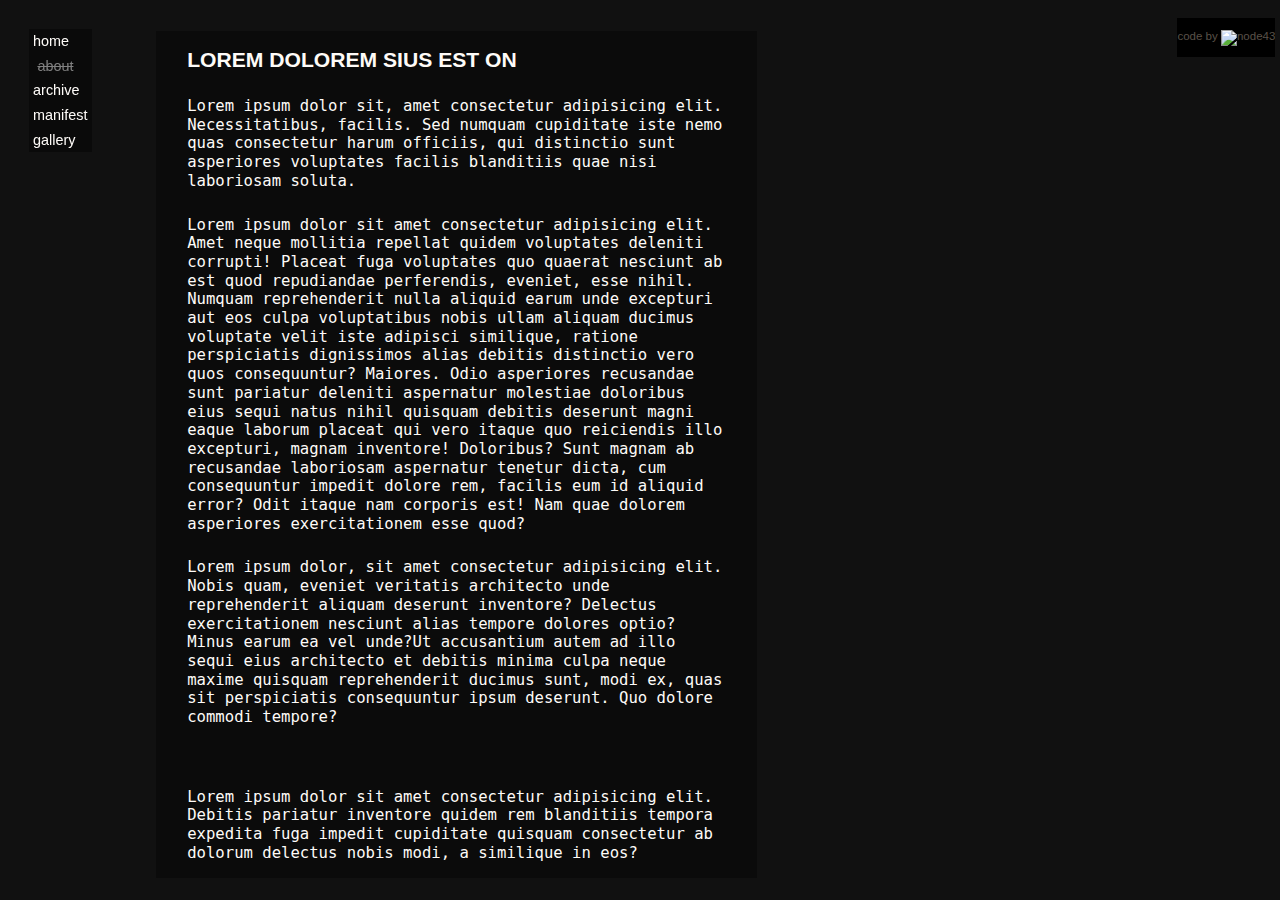
==== about.html @ b5845fe0 "Initial commit" ====
<!DOCTYPE html>
<html lang="en">
<head>
    <meta charset="UTF-8">
    <meta name="viewport" content="width=device-width, initial-scale=1.0">
    <title>Entity One Default</title>
    <link rel="stylesheet" href="css/style.css">
    <!-- script for loading babylon -->
    <script src="https://preview.babylonjs.com/babylon.js"></script>
    <script src="https://preview.babylonjs.com/loaders/babylonjs.loaders.min.js"></script>
    <script src="https://code.jquery.com/pep/0.4.3/pep.js"></script>
    <!-- end of loading -->
</head>
<body>
    <nav>
        <ul>
            <li><a href="index.html">home</a></li>
            <li><a class="active" href="about.html">about</a></li>
            <li><a href="archive.html">archive</a></li>
            <li><a href="manifest.html">manifest</a></li>
            <li><a href="gallery.html">gallery</a></li>
        </ul>
    </nav>
    <main>
        <h1>LOREM DOLOREM SIUS EST ON</h1>
        <span>Lorem ipsum dolor sit, amet consectetur adipisicing elit. Necessitatibus, facilis. Sed numquam cupiditate iste nemo quas consectetur harum officiis, qui distinctio sunt asperiores voluptates facilis blanditiis quae nisi laboriosam soluta.</span>
        <span>Lorem ipsum dolor sit amet consectetur adipisicing elit. Amet neque mollitia repellat quidem voluptates deleniti corrupti! Placeat fuga voluptates quo quaerat nesciunt ab est quod repudiandae perferendis, eveniet, esse nihil.
        Numquam reprehenderit nulla aliquid earum unde excepturi aut eos culpa voluptatibus nobis ullam aliquam ducimus voluptate velit iste adipisci similique, ratione perspiciatis dignissimos alias debitis distinctio vero quos consequuntur? Maiores.
        Odio asperiores recusandae sunt pariatur deleniti aspernatur molestiae doloribus eius sequi natus nihil quisquam debitis deserunt magni eaque laborum placeat qui vero itaque quo reiciendis illo excepturi, magnam inventore! Doloribus?
        Sunt magnam ab recusandae laboriosam aspernatur tenetur dicta, cum consequuntur impedit dolore rem, facilis eum id aliquid error? Odit itaque nam corporis est! Nam quae dolorem asperiores exercitationem esse quod?</span>
        <span>Lorem ipsum dolor, sit amet consectetur adipisicing elit. Nobis quam, eveniet veritatis architecto unde reprehenderit aliquam deserunt inventore? Delectus exercitationem nesciunt alias tempore dolores optio? Minus earum ea vel unde?Ut accusantium autem ad illo sequi eius architecto et debitis minima culpa neque maxime quisquam reprehenderit ducimus sunt, modi ex, quas sit perspiciatis consequuntur ipsum deserunt. Quo dolore commodi tempore?</span>
        <img src="https://www.louisedrouin.com/gpc/_media/Image/mauritius-maurice-croisiere-ponant-voyage-louise-drouin.jpg" alt="">
        <span>Lorem ipsum dolor sit amet consectetur adipisicing elit. Debitis pariatur inventore quidem rem blanditiis tempora expedita fuga impedit cupiditate quisquam consectetur ab dolorum delectus nobis modi, a similique in eos?</span>
    </main>
    <footer>
        <a href="https://instagram.com/_thenode43"><p>code by <img src="" alt="node43"></p></a>
    </footer>
    
</body>
</html>
---- css/style.css ----
/* * */
* {
    margin: 0;
    padding: 0;
    box-sizing: border-box;
    font-style: normal;
    list-style-type: none;}
img {
    max-width: 100%;
    padding: 1em 0 1em 0;}
body {
    font-family: Arial, Helvetica, sans-serif;
    background-color: #111111;
    background-image: url(https://storage.googleapis.com/webdesignledger.pub.network/LaT/edd/2016/02/seamless-background-textures-14.jpg);
    background-repeat: repeat;
    color: #fefbf8;
    font-size: 1.2em;}
/* nav */
nav {
    margin: 2em;
    position: fixed;
    top: 0em;
    z-index: 100;
    font-size: 0.75em;
    background-color: rgba(11, 11, 11, 0.95);}
nav a {
    display: block;
    text-decoration: none;
    color: #fefbf8;
    padding: 0.3em;}
nav a:hover {
    color: #db9e85;}
nav .active{
    padding-left: 0.6em;
    text-decoration: line-through;
    color: grey;
}
nav .active:hover{
    color: grey;
}

/* canvas */

#c {
    z-index: -1;
}

canvas {
    background-color: white;
    position: fixed;
    width: 100%;
    height: 100%;
    overflow: hidden;
    margin: 0;
    padding: 0;
    touch-action: 0;
    z-index: inherit;
}

/* main */
    main {
        position: absolute;
        left: 10em;
        font-family: monospace;
        max-width: 64ch;
        margin: 2em auto 0 auto;
        padding: 1em 2em;
        line-height: 1.2;
        background-color: rgba(11, 11, 11, 0.85);
        z-index: 80;
    }
    main h1 {
        font-family: Arial, Helvetica, sans-serif;
        font-size: 1.1em;
    }
    main span {
        display: inline-block;
        padding-top: 1.6em;
    }

/* footer */
footer a {
    display: block;
    float: right;
    font-size: 0.6em;
    margin: 0.4em;
    margin-top: 1.6em;
    background-color: black;
    color: #595148;
    text-decoration: none;
}
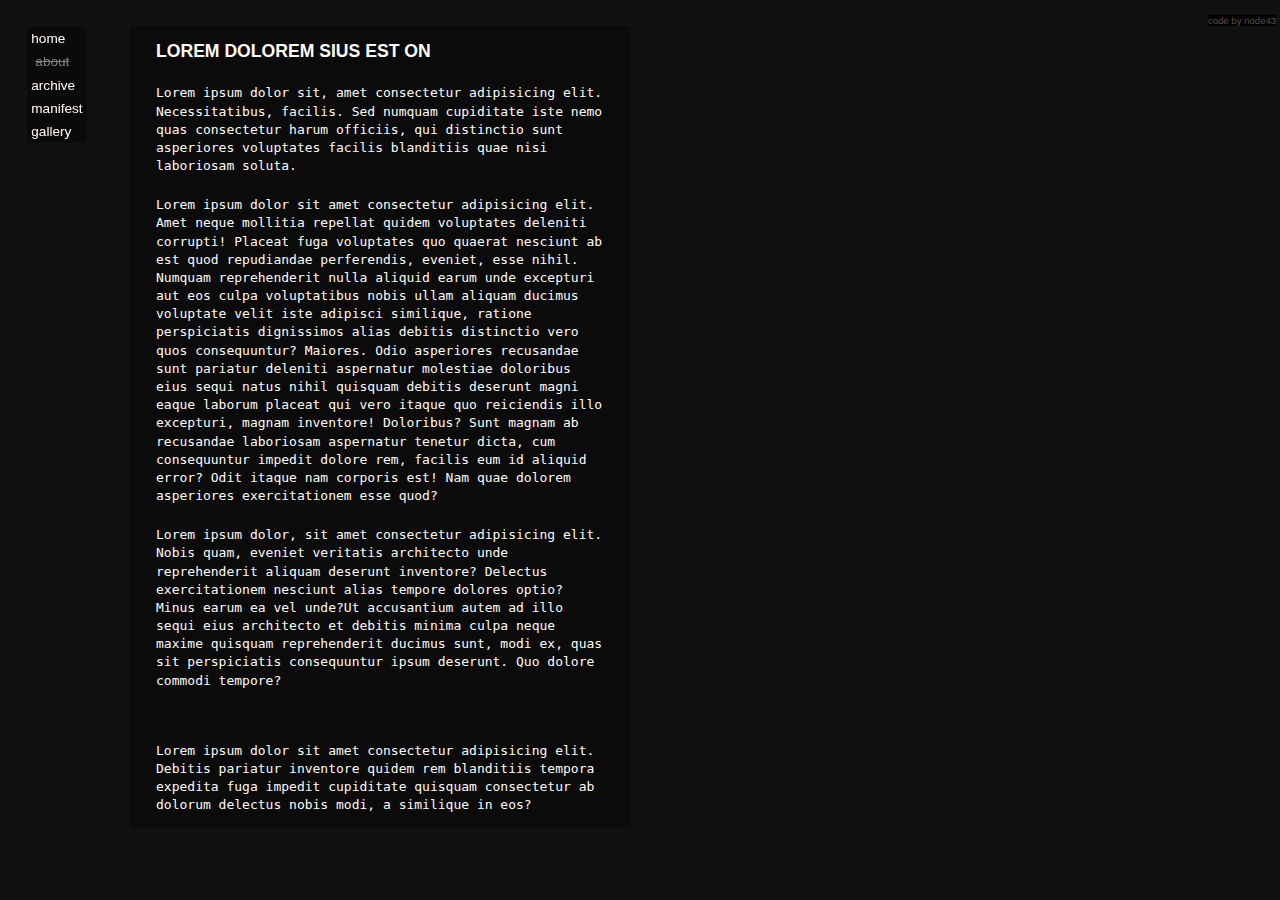
==== commit 865d8aed: "added event info, edited site styling, edited scene lighting" ====
--- a/about.html
+++ b/about.html
@@ -33,7 +33,7 @@
         <span>Lorem ipsum dolor sit amet consectetur adipisicing elit. Debitis pariatur inventore quidem rem blanditiis tempora expedita fuga impedit cupiditate quisquam consectetur ab dolorum delectus nobis modi, a similique in eos?</span>
     </main>
     <footer>
-        <a href="https://instagram.com/_thenode43"><p>code by <img src="" alt="node43"></p></a>
+        <a href="https://instagram.com/_thenode43"><p>code by node43</p></a>
     </footer>
     
 </body>
--- a/css/style.css
+++ b/css/style.css
@@ -14,14 +14,14 @@
     background-image: url(https://storage.googleapis.com/webdesignledger.pub.network/LaT/edd/2016/02/seamless-background-textures-14.jpg);
     background-repeat: repeat;
     color: #fefbf8;
-    font-size: 1.2em;}
+    font-size: 1em;}
 /* nav */
 nav {
     margin: 2em;
     position: fixed;
     top: 0em;
     z-index: 100;
-    font-size: 0.75em;
+    font-size: 0.85em;
     background-color: rgba(11, 11, 11, 0.95);}
 nav a {
     display: block;
@@ -65,7 +65,7 @@
         max-width: 64ch;
         margin: 2em auto 0 auto;
         padding: 1em 2em;
-        line-height: 1.2;
+        line-height: 1.4;
         background-color: rgba(11, 11, 11, 0.85);
         z-index: 80;
     }
@@ -89,4 +89,3 @@
     color: #595148;
     text-decoration: none;
 }
-
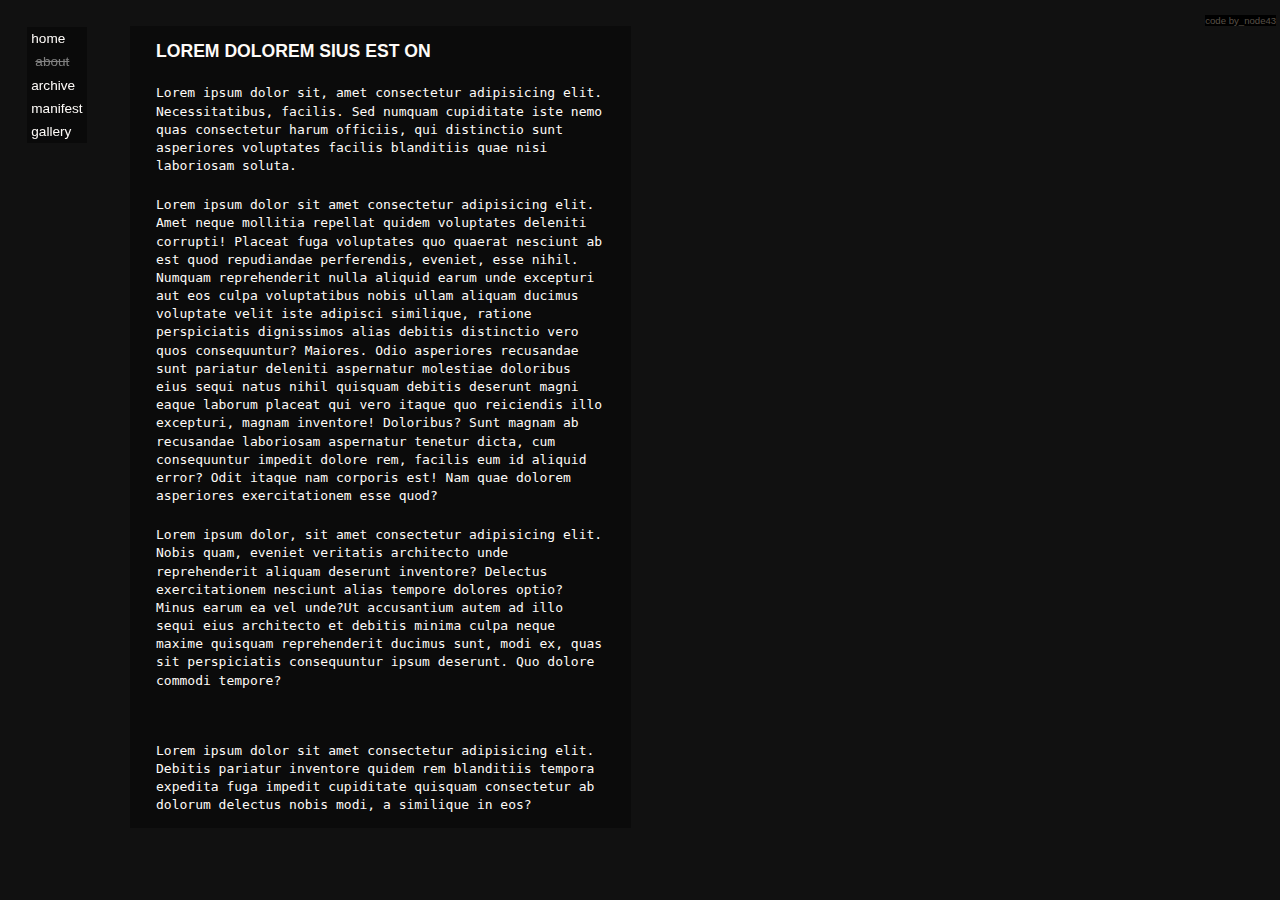
==== commit bfe3f8ec: "removed canvas element on mobile" ====
--- a/about.html
+++ b/about.html
@@ -33,7 +33,7 @@
         <span>Lorem ipsum dolor sit amet consectetur adipisicing elit. Debitis pariatur inventore quidem rem blanditiis tempora expedita fuga impedit cupiditate quisquam consectetur ab dolorum delectus nobis modi, a similique in eos?</span>
     </main>
     <footer>
-        <a href="https://instagram.com/_thenode43"><p>code by node43</p></a>
+        <a href="https://instagram.com/_thenode43"><p>code by_</p><p> node43</p></a>
     </footer>
     
 </body>
--- a/css/style.css
+++ b/css/style.css
@@ -13,6 +13,7 @@
     background-color: #111111;
     background-image: url(https://storage.googleapis.com/webdesignledger.pub.network/LaT/edd/2016/02/seamless-background-textures-14.jpg);
     background-repeat: repeat;
+    background-attachment: fixed;
     color: #fefbf8;
     font-size: 1em;}
 /* nav */
@@ -54,7 +55,7 @@
     margin: 0;
     padding: 0;
     touch-action: 0;
-    z-index: inherit;
+    z-index: -1;
 }
 
 /* main */
@@ -89,3 +90,54 @@
     color: #595148;
     text-decoration: none;
 }
+
+footer a p {
+    display: inline-block;
+    float: left;
+}
+
+
+@media (max-width: 530px) {
+    nav {
+        float: left;
+        display: block;
+        margin: 0 auto 0 auto;
+    }
+    nav li {
+        display: inline;
+    }
+    nav a {
+        display: block;
+        float: left;
+        white-space: nowrap;
+    }
+
+    main {
+        position: absolute;
+        left: 0;
+        padding: 4px;
+        font-size: 0.9em;
+        margin-top: 2.6em;
+        overflow: visible;
+    }
+
+    main span {
+        padding-top: 0.6em;
+    }
+
+    /* footer */
+    footer a {
+        display: block;
+        font-size: 0.55em;
+        margin: 0;
+        margin-top: 0;
+        background-color: black;
+        color: #595148;
+        text-decoration: none;
+    }
+
+    footer a p {
+        display: block;
+        float: none;
+    }
+}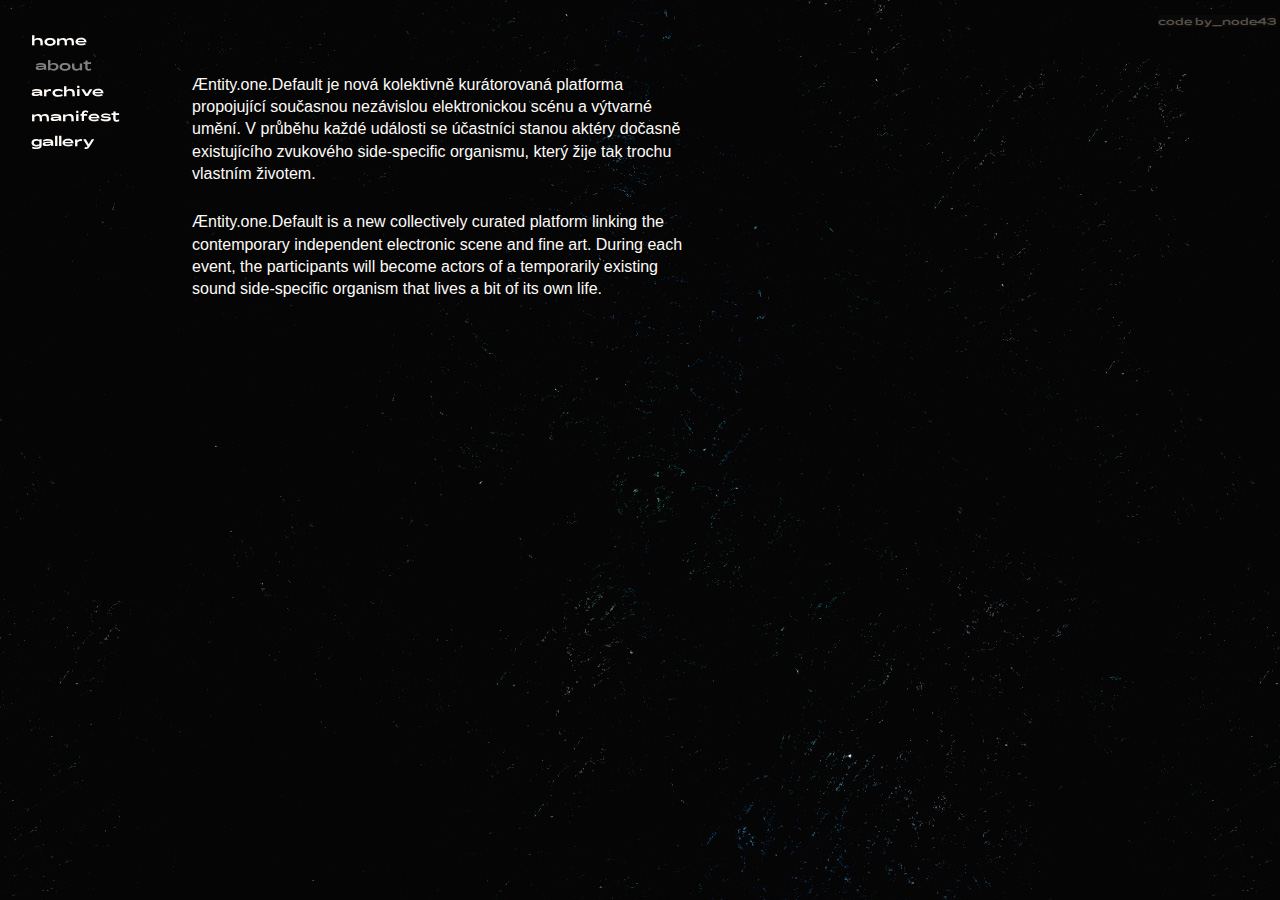
==== commit 56c714e5: "general changes" ====
--- a/about.html
+++ b/about.html
@@ -5,11 +5,6 @@
     <meta name="viewport" content="width=device-width, initial-scale=1.0">
     <title>Entity One Default</title>
     <link rel="stylesheet" href="css/style.css">
-    <!-- script for loading babylon -->
-    <script src="https://preview.babylonjs.com/babylon.js"></script>
-    <script src="https://preview.babylonjs.com/loaders/babylonjs.loaders.min.js"></script>
-    <script src="https://code.jquery.com/pep/0.4.3/pep.js"></script>
-    <!-- end of loading -->
 </head>
 <body>
     <nav>
@@ -22,15 +17,8 @@
         </ul>
     </nav>
     <main>
-        <h1>LOREM DOLOREM SIUS EST ON</h1>
-        <span>Lorem ipsum dolor sit, amet consectetur adipisicing elit. Necessitatibus, facilis. Sed numquam cupiditate iste nemo quas consectetur harum officiis, qui distinctio sunt asperiores voluptates facilis blanditiis quae nisi laboriosam soluta.</span>
-        <span>Lorem ipsum dolor sit amet consectetur adipisicing elit. Amet neque mollitia repellat quidem voluptates deleniti corrupti! Placeat fuga voluptates quo quaerat nesciunt ab est quod repudiandae perferendis, eveniet, esse nihil.
-        Numquam reprehenderit nulla aliquid earum unde excepturi aut eos culpa voluptatibus nobis ullam aliquam ducimus voluptate velit iste adipisci similique, ratione perspiciatis dignissimos alias debitis distinctio vero quos consequuntur? Maiores.
-        Odio asperiores recusandae sunt pariatur deleniti aspernatur molestiae doloribus eius sequi natus nihil quisquam debitis deserunt magni eaque laborum placeat qui vero itaque quo reiciendis illo excepturi, magnam inventore! Doloribus?
-        Sunt magnam ab recusandae laboriosam aspernatur tenetur dicta, cum consequuntur impedit dolore rem, facilis eum id aliquid error? Odit itaque nam corporis est! Nam quae dolorem asperiores exercitationem esse quod?</span>
-        <span>Lorem ipsum dolor, sit amet consectetur adipisicing elit. Nobis quam, eveniet veritatis architecto unde reprehenderit aliquam deserunt inventore? Delectus exercitationem nesciunt alias tempore dolores optio? Minus earum ea vel unde?Ut accusantium autem ad illo sequi eius architecto et debitis minima culpa neque maxime quisquam reprehenderit ducimus sunt, modi ex, quas sit perspiciatis consequuntur ipsum deserunt. Quo dolore commodi tempore?</span>
-        <img src="https://www.louisedrouin.com/gpc/_media/Image/mauritius-maurice-croisiere-ponant-voyage-louise-drouin.jpg" alt="">
-        <span>Lorem ipsum dolor sit amet consectetur adipisicing elit. Debitis pariatur inventore quidem rem blanditiis tempora expedita fuga impedit cupiditate quisquam consectetur ab dolorum delectus nobis modi, a similique in eos?</span>
+        <span>Æntity.one.Default je nová kolektivně kurátorovaná platforma propojující současnou nezávislou elektronickou scénu a výtvarné umění. V průběhu každé události se účastníci stanou aktéry dočasně existujícího zvukového side-specific organismu, který žije tak trochu vlastním životem. </span>
+        <span class="eng">Æntity.one.Default is a new collectively curated platform linking the contemporary independent electronic scene and fine art. During each event, the participants will become actors of a temporarily existing sound side-specific organism that lives a bit of its own life.</span>
     </main>
     <footer>
         <a href="https://instagram.com/_thenode43"><p>code by_</p><p> node43</p></a>
--- a/css/style.css
+++ b/css/style.css
@@ -1,3 +1,8 @@
+@font-face {
+    font-family: 'Messapia-Bold'; /*a name to be used later*/
+    src: url(../fonts/Messapia-Bold.otf); /*URL to font*/
+}
+
 /* * */
 * {
     margin: 0;
@@ -9,9 +14,9 @@
     max-width: 100%;
     padding: 1em 0 1em 0;}
 body {
-    font-family: Arial, Helvetica, sans-serif;
+    font-family: Messapia-Bold;
     background-color: #111111;
-    background-image: url(https://storage.googleapis.com/webdesignledger.pub.network/LaT/edd/2016/02/seamless-background-textures-14.jpg);
+    background-image: url(../img/bg.jpg);
     background-repeat: repeat;
     background-attachment: fixed;
     color: #fefbf8;
@@ -21,9 +26,8 @@
     margin: 2em;
     position: fixed;
     top: 0em;
-    z-index: 100;
-    font-size: 0.85em;
-    background-color: rgba(11, 11, 11, 0.95);}
+    z-index: 70;
+    font-size: 0.85em;}
 nav a {
     display: block;
     text-decoration: none;
@@ -33,7 +37,6 @@
     color: #db9e85;}
 nav .active{
     padding-left: 0.6em;
-    text-decoration: line-through;
     color: grey;
 }
 nav .active:hover{
@@ -47,27 +50,24 @@
 }
 
 canvas {
+    touch-action: none;
     background-color: white;
     position: fixed;
     width: 100%;
     height: 100%;
-    overflow: hidden;
     margin: 0;
     padding: 0;
-    touch-action: 0;
-    z-index: -1;
 }
 
 /* main */
     main {
         position: absolute;
         left: 10em;
-        font-family: monospace;
+        font-family: arial;
         max-width: 64ch;
         margin: 2em auto 0 auto;
         padding: 1em 2em;
         line-height: 1.4;
-        background-color: rgba(11, 11, 11, 0.85);
         z-index: 80;
     }
     main h1 {
@@ -79,6 +79,18 @@
         padding-top: 1.6em;
     }
 
+    main a {
+        color: #fefbf8;
+        text-decoration: underline;
+    }
+    main span a:hover {
+        color: #111111;
+        text-decoration: none;
+        background-color: #fefbf8;
+    }
+
+
+
 /* footer */
 footer a {
     display: block;
@@ -86,7 +98,7 @@
     font-size: 0.6em;
     margin: 0.4em;
     margin-top: 1.6em;
-    background-color: black;
+    background-color: rgba(11, 11, 11, 0.85);
     color: #595148;
     text-decoration: none;
 }
@@ -96,6 +108,8 @@
     float: left;
 }
 
+
+/* media query */
 
 @media (max-width: 530px) {
     nav {
@@ -130,14 +144,14 @@
         display: block;
         font-size: 0.55em;
         margin: 0;
-        margin-top: 0;
-        background-color: black;
+        margin-top: 2px;
+        background-color: rgba(11, 11, 11, 0.85);
         color: #595148;
         text-decoration: none;
     }
 
     footer a p {
         display: block;
-        float: none;
+        float: left;
     }
 }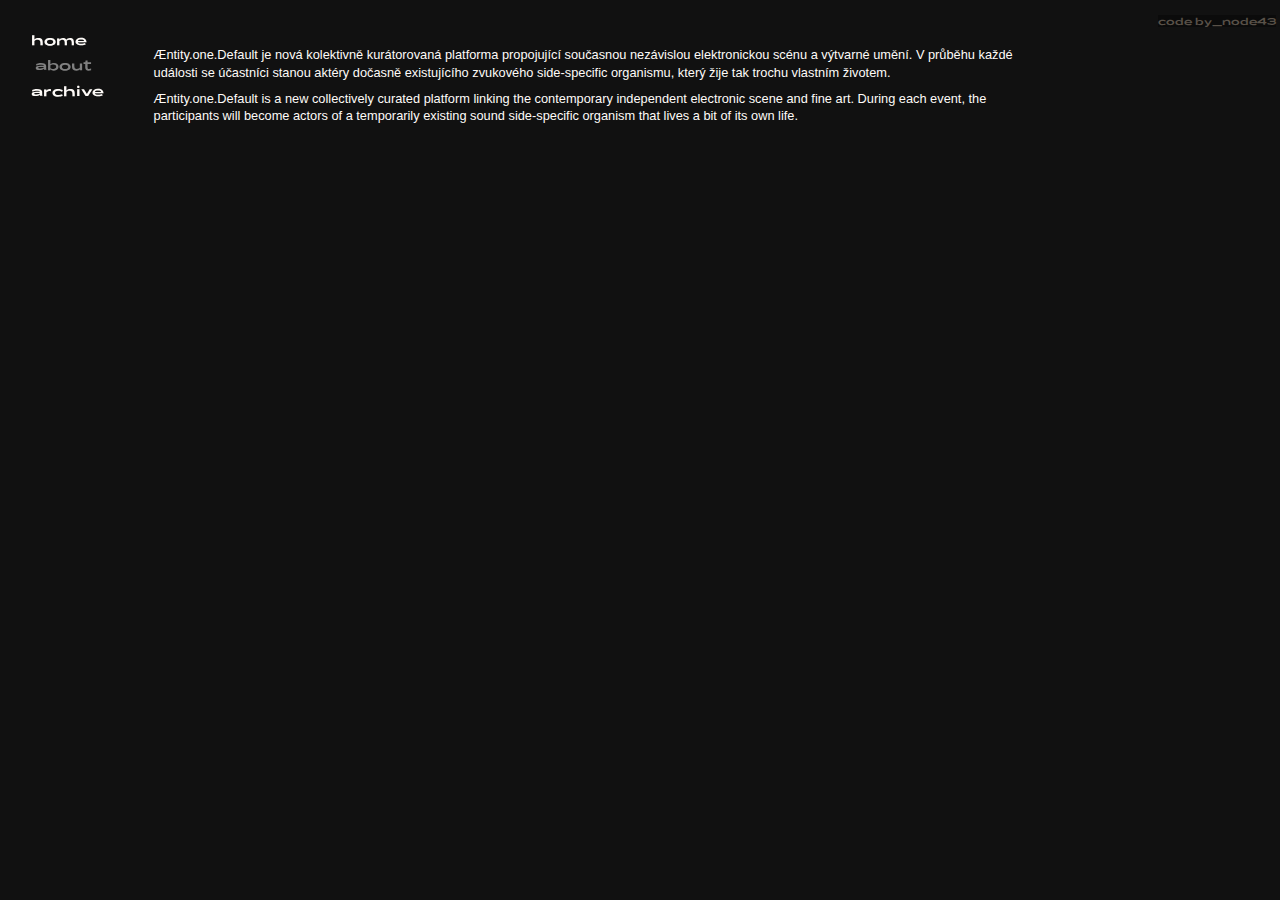
==== commit efe5a0b4: "general edits" ====
--- a/about.html
+++ b/about.html
@@ -11,9 +11,7 @@
         <ul>
             <li><a href="index.html">home</a></li>
             <li><a class="active" href="about.html">about</a></li>
-            <li><a href="archive.html">archive</a></li>
-            <li><a href="manifest.html">manifest</a></li>
-            <li><a href="gallery.html">gallery</a></li>
+            <li><a href="event01.html">archive</a></li>
         </ul>
     </nav>
     <main>
--- a/css/style.css
+++ b/css/style.css
@@ -64,19 +64,20 @@
         position: absolute;
         left: 10em;
         font-family: arial;
-        max-width: 64ch;
+        max-width: 128ch;
         margin: 2em auto 0 auto;
         padding: 1em 2em;
         line-height: 1.4;
         z-index: 80;
+        font-size: 0.8em;
     }
     main h1 {
         font-family: Arial, Helvetica, sans-serif;
         font-size: 1.1em;
     }
     main span {
-        display: inline-block;
-        padding-top: 1.6em;
+        display: block;
+        padding-top: 0.6em;
     }
 
     main a {
@@ -87,6 +88,12 @@
         color: #111111;
         text-decoration: none;
         background-color: #fefbf8;
+    }
+    main div {
+        padding-right: 6em;
+        position: relative;
+        width: 50%;
+        float: left;
     }
 
 
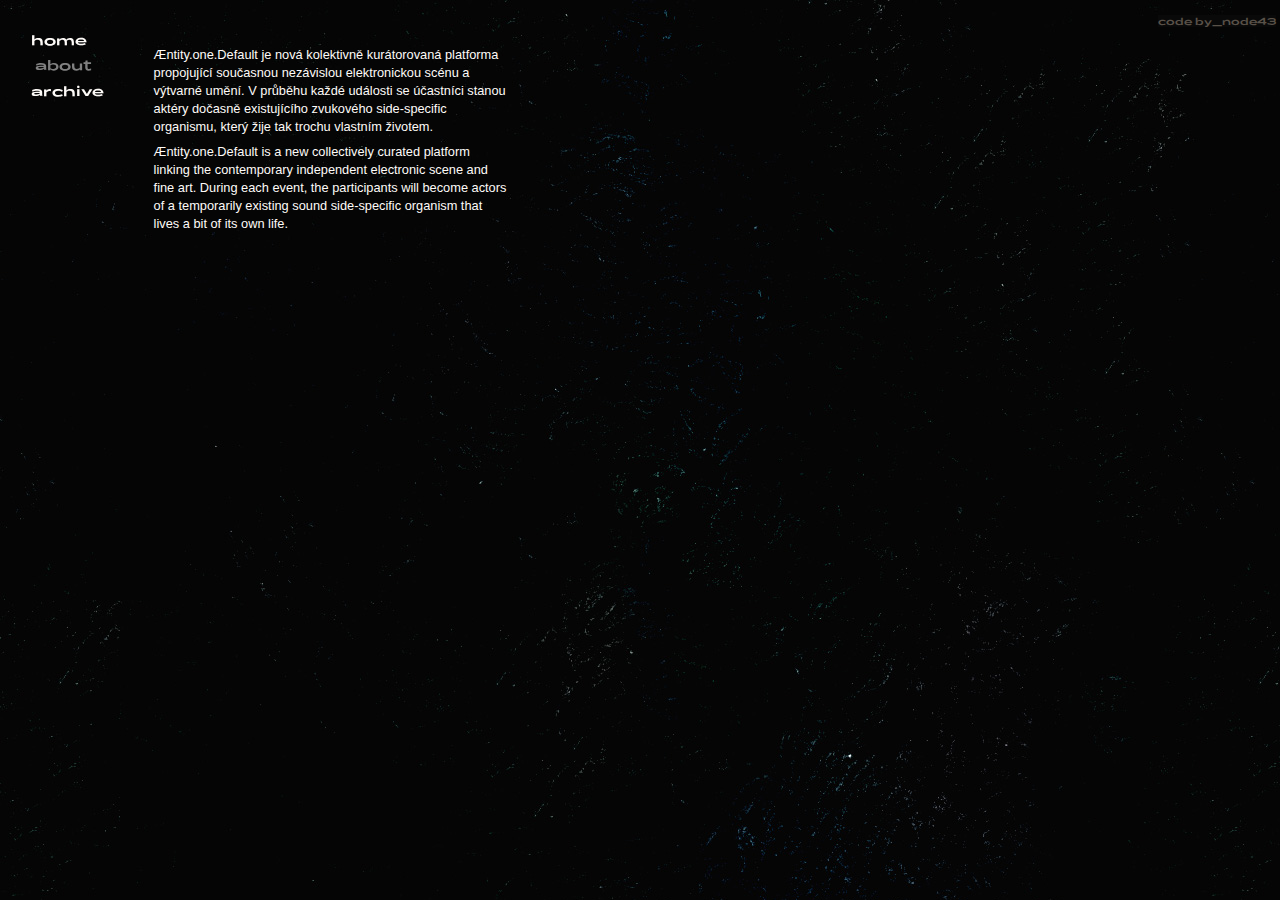
==== commit 0d7e1dbf: "bg2" ====
--- a/about.html
+++ b/about.html
@@ -15,8 +15,10 @@
         </ul>
     </nav>
     <main>
+        <div>
         <span>Æntity.one.Default je nová kolektivně kurátorovaná platforma propojující současnou nezávislou elektronickou scénu a výtvarné umění. V průběhu každé události se účastníci stanou aktéry dočasně existujícího zvukového side-specific organismu, který žije tak trochu vlastním životem. </span>
         <span class="eng">Æntity.one.Default is a new collectively curated platform linking the contemporary independent electronic scene and fine art. During each event, the participants will become actors of a temporarily existing sound side-specific organism that lives a bit of its own life.</span>
+        </div>
     </main>
     <footer>
         <a href="https://instagram.com/_thenode43"><p>code by_</p><p> node43</p></a>
